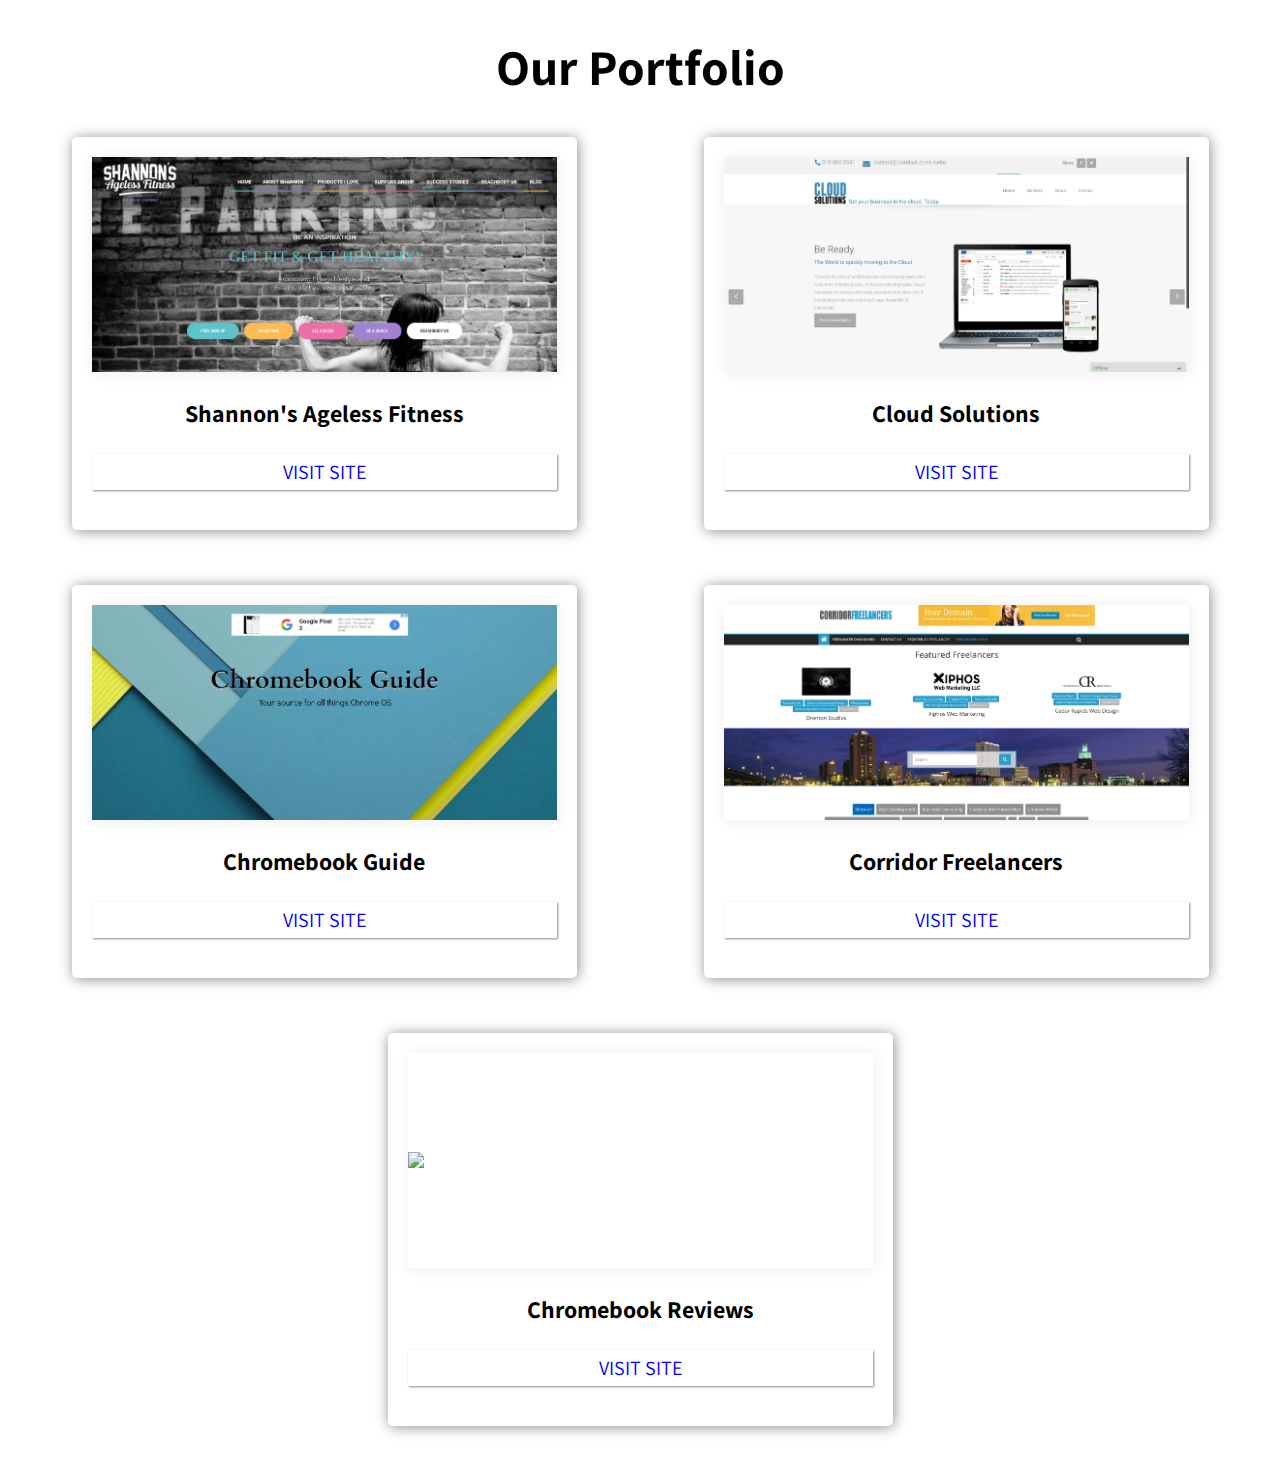
==== index-with-css.html @ 6541acf1 "index file with css" ====
<!doctype html>

<html lang="en">
<head>
  <meta charset="utf-8">
  <meta name="viewport" content="width=device-width" />
        <title>Play Ground</title>
        
        <link rel="stylesheet" href="css/style.css"> 
        <link href="https://fonts.googleapis.com/css?family=Assistant" rel="stylesheet">
    </head>
    <body>
        <section id="portfolio-entries">
            <h1>Our Portfolio</h1>
            <div class="container">
                

                <div class="portfolio-entry">
                    <div class="portfolio-image" id="shannon"> 
                       <img src="img/Cedar-Rapids-Web-Design_Portfolio_Shannons-Ageless-Fitness_Hero.jpg">
                       <button class="open-popup">Click to learn more</button>
                    </div>
                    <h2>Shannon's Ageless Fitness</h2>
                  <a target="_blank" href="https://shannonsagelessfitness.com"><p>VISIT SITE</p></a>
                </div> <!-- portfolio-entry -->
                
                
                
                <div class="portfolio-entry">
                    <div class="portfolio-image" id="cloud-solutions"> 
                       <img src="img/Cedar-Rapids-Web-Design_Portfolio_Cloud-Solutions_Hero.jpg">
                       <button class="open-popup">Click to learn more</button>
                    </div>
                    <h2>Cloud Solutions</h2>
                  <a target="_blank" href="http://cloudsolutions.today"><p>VISIT SITE</p></a>
                </div> <!-- portfolio-entry -->
                
                
                
                
                <div class="portfolio-entry">
                    <div class="portfolio-image" id="chromebook-guide"> 
                       <img src="img/Cedar-Rapids-Web-Design_Portfolio_Chromebook-Guide.png">
                       <button class="open-popup">Click to learn more</button>
                    </div>
                    <h2>Chromebook Guide</h2>
                    <a target="_blank" href="https://chromebook.guide"><p>VISIT SITE</p></a>
                </div> <!-- portfolio-entry -->
                
                
                
                
                <div class="portfolio-entry">
                    <div class="portfolio-image" id="corridor"> 
                       <img src="img/Cedar-Rapids-Web-Design_Portfolio_Corridor-Freelancers.png">
                       <button class="open-popup">Click to learn more</button>
                    </div>
                    <h2>Corridor Freelancers</h2>
                    <a target="_blank" href="https://corridorfreelancers.com"><p>VISIT SITE</p></a>
                </div> <!-- portfolio-entry -->
              
              
              
              
              <div class="portfolio-entry">
                    <div class="portfolio-image" id="chromebook-reviews"> 
                       <img src="img/Cedar-Rapids-Web-Design_Portfolio_Chromebook-Reviews.png">
                       <button class="open-popup">Click to learn more</button>
                    </div>
                    <h2>Chromebook Reviews</h2>
                    <a target="_blank" href="http://chromebook.reviews"><p>VISIT SITE</p></a>
                </div> <!-- portfolio-entry -->
                
                
                
          </div><!-- container -->
                
      </section>
             
              
            
            <!--  MODALS --> 
      
      
      
               <section id="modals"> 
            <div class="container">    
            <div class="portfolio-modal" id="corridor-modal">
                <div class="close">X</div>
                <div class="modal-image"> 
                   <img src="img/Cedar-Rapids-Web-Design_Portfolio_Corridor-Freelancers.png">       
                </div>
                <div class="modal-meta">
                   <h2>Corridor Freelancers</h2>
                   <p>Corridor Freelancers is a website that aims to help quality clients connect with quality contract works (Freelancers) in the Cedar Rapids, Iowa City area. Corridor Freelancers was designed and built by Cedar Rapids Web Design using a highly customised version of the ColorMag theme.</p>
                </div>
            </div> <!-- portfolio-modal -->
                
                
            
             <div class="portfolio-modal" id="shannon-modal">
                <div class="close">X</div>
                <div class="modal-image"> 
                    <img src="img/Cedar-Rapids-Web-Design_Portfolio_Shannons-Ageless-Fitness_Hero.jpg">
                </div>
                <div class="modal-meta">
                  <h2>Shannon's Ageless Fitness</h2>
                  <p>Shannon is a fitness trainer, who specializes in helping "experienced" exercisers look and feel young.
                Cedar Rapids Web Design built this website from the ground up, using the <a target="_blank" href="https://themeforest.net/item/fitness-club-health-fitness-wordpress-theme/18718676" rel="noopener"       target="_blank">Fitness Club theme for WordPress</a>.
                Photography for Shannon's website was done by  <a target="_blank" href="http://www.themodernlovebird.com" target="_blank">The Modern Lovebird</a>
                Shannon hosts her website with Cedar Rapids Web Design, which means we keep her site live, and up to date.</p>
               </div>
            </div> <!-- portfolio-modal -->
            
            
            
            <div class="portfolio-modal" id="cloud-solutions-modal">
                <div class="close">X</div>
                <div class="modal-image"> 
                   <img src="img/Cedar-Rapids-Web-Design_Portfolio_Cloud-Solutions_Hero.jpg">
                </div>
                <div class="modal-meta">
                  <h2>Cloud Solutions Today</h2>
                  <p>Cloud Solutions is Cedar Rapids Web Design's previous brand. The site was built using a web developing platform called Webflow, and is still live! Cloud Solutions was designed and built from the ground up by Cedar Rapids Web Design.</p>
                </div>
              </div> <!-- portfolio-modal -->
            
            
            
            
            
            
            <div class="portfolio-modal" id="chromebook-guide-modal">
                <div class="close">X</div>
                <div class="modal-image"> 
                   <img src="img/Cedar-Rapids-Web-Design_Portfolio_Chromebook-Guide.png">
                </div>
                <div class="modal-meta">
                   <h2>Chromebook Guide</h2>
                   <p>Chromebook Guide is an unofficial resource website for users of Google's line of laptops called Chromebooks. Cedar Rapids Web Design designed and developed Chromebook Guide from scratch, using the Moesia Theme for WordPress and the PageBuilder by Origin builder plugin. Chromebook Guide has chosen to host with Cedar Rapids Web Design, which means we keep their site live, and up to date.</p>
                </div>
            </div> <!-- portfolio-modal -->
              
              <div class="portfolio-modal" id="chromebook-reviews-modal">
                <div class="close">X</div>
                <div class="modal-image"> 
                   <img src="img/Cedar-Rapids-Web-Design_Portfolio_Chromebook-Reviews.png">
                </div>
                <div class="modal-meta">
                   <h2>Chromebook Reviews</h2>
                   <p>Chromebook Guide is an unofficial resource website for users of Google's line of laptops called Chromebooks. Cedar Rapids Web Design designed and developed Chromebook Guide from scratch, using the Moesia Theme for WordPress and the PageBuilder by Origin builder plugin. Chromebook Guide has chosen to host with Cedar Rapids Web Design, which means we keep their site live, and up to date.</p>
                </div>
            </div> <!-- portfolio-modal -->
            
            
            
              
              
              
              
            </div> <!-- container -->
             </section>
            
           
            
           
            
            
            
            
            
            
            
            
       
        
        
        
        
        
        
        
        
        
        
         
        
        
        
        
        
        
        
        <footer>
<!--             <script src="https://ajax.googleapis.com/ajax/libs/jquery/3.2.1/jquery.min.js"></script> -->
<!--             <script src="js/script.js"></script> -->
            
            
        </footer>
        
        
    </body>
</html>
---- css/style.css ----
html {
              font-family: 'Assistant', sans-serif;
               }
            h1 {
                font-size: 50px;
                text-align: center;
                align-items: center;
               }

            div.portfolio-section {
                display: flex;
                flex-direction: column;
                align-items: center;
                font-family: "Assistant", sans-serif!important;
               }
.portfolio-section h2 {
font-size: 24px!important;
font-family: "Assistant", sans-serif!important;
text-transform: none!important;
}
            .container {
                margin:0 auto;
                display:flex;
                flex-wrap: wrap;
                justify-content: space-around;
                
               }
            
            .portfolio-entry {
                width: 465px;
                height: auto;
                box-shadow: 1px 1px 14px #00000075;
                margin: 5px 5px 50px 5px;
                padding: 20px;
                border-radius: 5px;
              
               }
            
            .portfolio-entry h2 {
                text-align: center;
                
                padding: 5px;
               }
            
            .portfolio-entry a {
                text-decoration: none;
                color: blue;
                font-size: 20px;
               }
            
            .portfolio-entry p {
                text-align: center;
              box-shadow: 1px 1px 2px #00000075;
              padding: 5px 0;
                }
            
            .portfolio-entry p:hover {
              
              background-color: whitesmoke;
                }

            .portfolio-image img {
                width: 100%;
                height: auto;
                position: absolute;
                -webkit-transition: opacity .4s; /* Safari */
                transition: opacity .4s;
             
               
                }
 
            
            
            .portfolio-image {
                height: 215px;
                position: relative;
                display: flex;
                flex-direction: column;
                justify-content: space-around;
                align-items: center;
                overflow: hidden;
                box-shadow: 1px 1px 15px #00000014;
            }
            
           
            
           button.open-popup {
               position: absolute;
               display: none;
color:#000!important;
               background: none;
               border: none;
               font-size: 30px;
               font-weight: 700;
           }
            
            .portfolio-modal {
                    position: fixed;
                    width: 50%;
                    box-shadow: 1px 1px 14px #00000075;
                    display: none;
                   
                    flex-direction: column;
                    align-items: center;
                    padding-top: 50px;
                    background-color: #ffffff;
                    z-index: 999;
                    top: 200px;
                    min-width: 500px;
            }
            .portfolio-modal p {
                font-size: 20px;
/*                 padding: 0 100px; */
            }

            .modal-image {
                width: 90%;
                height: auto;
               
            }
            
            .modal-image img {
                width: 100%;
                height: auto;
            }
            .close {
                cursor: pointer;
                width: 50px;
                height: 50px;
                color: #00000045;
                position: absolute;
                top: 0;
                display: flex;
                align-items: center;
                justify-content: space-around;
                right: 0;
                border-radius: 100%;
                font-size: 30px;
                background-color: white;
                border-left: 2px solid;
                border-right: 2px solid;
                text-align: center;
                font-family: 'Roboto', sans-serif;
            }
            
            
            
            .modal-meta {
              width: 90%;
            }
            
           
  


@media screen and (max-width: 800px) {
                .portfolio-entry {
                 width: 90%;
             }
                .portfolio-image {
                 height: 275px;
             }
   .portfolio-modal {
     width: 90%;
  }
  
}

@media screen and (max-width: 500px) {
  .portfolio-modal {
    min-width: 360px!important;
  }
}

@media screen and (max-width: 500px) {
.portfolio-image {
    height: 205px;
}
}

@media screen and (max-width: 400px) {
.portfolio-image {
    height: 140px;
}
}
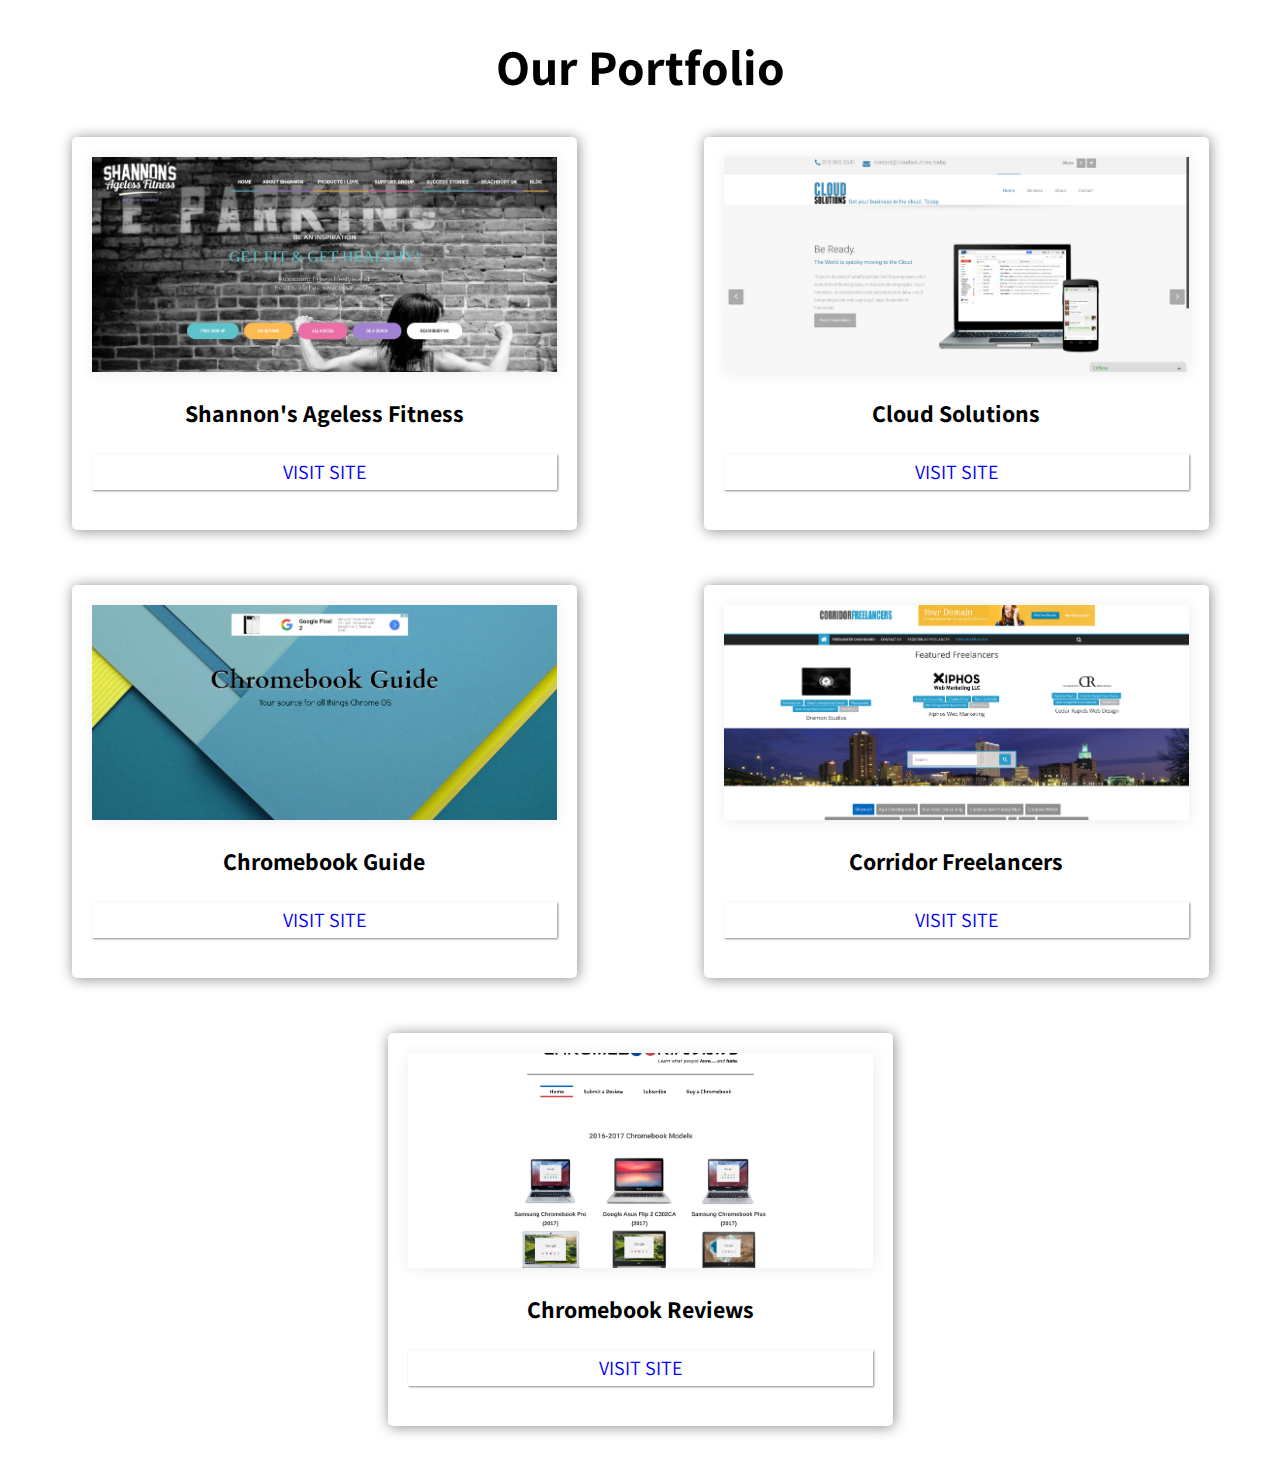
==== commit 1055ecb9: "added javascript" ====
--- a/index-with-css.html
+++ b/index-with-css.html
@@ -1,203 +1,230 @@
 <!doctype html>
 
 <html lang="en">
+
 <head>
-  <meta charset="utf-8">
-  <meta name="viewport" content="width=device-width" />
-        <title>Play Ground</title>
-        
-        <link rel="stylesheet" href="css/style.css"> 
-        <link href="https://fonts.googleapis.com/css?family=Assistant" rel="stylesheet">
-    </head>
-    <body>
-        <section id="portfolio-entries">
-            <h1>Our Portfolio</h1>
-            <div class="container">
-                
-
-                <div class="portfolio-entry">
-                    <div class="portfolio-image" id="shannon"> 
-                       <img src="img/Cedar-Rapids-Web-Design_Portfolio_Shannons-Ageless-Fitness_Hero.jpg">
-                       <button class="open-popup">Click to learn more</button>
-                    </div>
-                    <h2>Shannon's Ageless Fitness</h2>
-                  <a target="_blank" href="https://shannonsagelessfitness.com"><p>VISIT SITE</p></a>
-                </div> <!-- portfolio-entry -->
-                
-                
-                
-                <div class="portfolio-entry">
-                    <div class="portfolio-image" id="cloud-solutions"> 
-                       <img src="img/Cedar-Rapids-Web-Design_Portfolio_Cloud-Solutions_Hero.jpg">
-                       <button class="open-popup">Click to learn more</button>
-                    </div>
-                    <h2>Cloud Solutions</h2>
-                  <a target="_blank" href="http://cloudsolutions.today"><p>VISIT SITE</p></a>
-                </div> <!-- portfolio-entry -->
-                
-                
-                
-                
-                <div class="portfolio-entry">
-                    <div class="portfolio-image" id="chromebook-guide"> 
-                       <img src="img/Cedar-Rapids-Web-Design_Portfolio_Chromebook-Guide.png">
-                       <button class="open-popup">Click to learn more</button>
-                    </div>
-                    <h2>Chromebook Guide</h2>
-                    <a target="_blank" href="https://chromebook.guide"><p>VISIT SITE</p></a>
-                </div> <!-- portfolio-entry -->
-                
-                
-                
-                
-                <div class="portfolio-entry">
-                    <div class="portfolio-image" id="corridor"> 
-                       <img src="img/Cedar-Rapids-Web-Design_Portfolio_Corridor-Freelancers.png">
-                       <button class="open-popup">Click to learn more</button>
-                    </div>
-                    <h2>Corridor Freelancers</h2>
-                    <a target="_blank" href="https://corridorfreelancers.com"><p>VISIT SITE</p></a>
-                </div> <!-- portfolio-entry -->
-              
-              
-              
-              
-              <div class="portfolio-entry">
-                    <div class="portfolio-image" id="chromebook-reviews"> 
-                       <img src="img/Cedar-Rapids-Web-Design_Portfolio_Chromebook-Reviews.png">
-                       <button class="open-popup">Click to learn more</button>
-                    </div>
-                    <h2>Chromebook Reviews</h2>
-                    <a target="_blank" href="http://chromebook.reviews"><p>VISIT SITE</p></a>
-                </div> <!-- portfolio-entry -->
-                
-                
-                
-          </div><!-- container -->
-                
-      </section>
-             
-              
-            
-            <!--  MODALS --> 
-      
-      
-      
-               <section id="modals"> 
-            <div class="container">    
-            <div class="portfolio-modal" id="corridor-modal">
-                <div class="close">X</div>
-                <div class="modal-image"> 
-                   <img src="img/Cedar-Rapids-Web-Design_Portfolio_Corridor-Freelancers.png">       
-                </div>
-                <div class="modal-meta">
-                   <h2>Corridor Freelancers</h2>
-                   <p>Corridor Freelancers is a website that aims to help quality clients connect with quality contract works (Freelancers) in the Cedar Rapids, Iowa City area. Corridor Freelancers was designed and built by Cedar Rapids Web Design using a highly customised version of the ColorMag theme.</p>
-                </div>
-            </div> <!-- portfolio-modal -->
-                
-                
-            
-             <div class="portfolio-modal" id="shannon-modal">
-                <div class="close">X</div>
-                <div class="modal-image"> 
-                    <img src="img/Cedar-Rapids-Web-Design_Portfolio_Shannons-Ageless-Fitness_Hero.jpg">
-                </div>
-                <div class="modal-meta">
-                  <h2>Shannon's Ageless Fitness</h2>
-                  <p>Shannon is a fitness trainer, who specializes in helping "experienced" exercisers look and feel young.
-                Cedar Rapids Web Design built this website from the ground up, using the <a target="_blank" href="https://themeforest.net/item/fitness-club-health-fitness-wordpress-theme/18718676" rel="noopener"       target="_blank">Fitness Club theme for WordPress</a>.
-                Photography for Shannon's website was done by  <a target="_blank" href="http://www.themodernlovebird.com" target="_blank">The Modern Lovebird</a>
-                Shannon hosts her website with Cedar Rapids Web Design, which means we keep her site live, and up to date.</p>
-               </div>
-            </div> <!-- portfolio-modal -->
-            
-            
-            
-            <div class="portfolio-modal" id="cloud-solutions-modal">
-                <div class="close">X</div>
-                <div class="modal-image"> 
-                   <img src="img/Cedar-Rapids-Web-Design_Portfolio_Cloud-Solutions_Hero.jpg">
-                </div>
-                <div class="modal-meta">
-                  <h2>Cloud Solutions Today</h2>
-                  <p>Cloud Solutions is Cedar Rapids Web Design's previous brand. The site was built using a web developing platform called Webflow, and is still live! Cloud Solutions was designed and built from the ground up by Cedar Rapids Web Design.</p>
-                </div>
-              </div> <!-- portfolio-modal -->
-            
-            
-            
-            
-            
-            
-            <div class="portfolio-modal" id="chromebook-guide-modal">
-                <div class="close">X</div>
-                <div class="modal-image"> 
-                   <img src="img/Cedar-Rapids-Web-Design_Portfolio_Chromebook-Guide.png">
-                </div>
-                <div class="modal-meta">
-                   <h2>Chromebook Guide</h2>
-                   <p>Chromebook Guide is an unofficial resource website for users of Google's line of laptops called Chromebooks. Cedar Rapids Web Design designed and developed Chromebook Guide from scratch, using the Moesia Theme for WordPress and the PageBuilder by Origin builder plugin. Chromebook Guide has chosen to host with Cedar Rapids Web Design, which means we keep their site live, and up to date.</p>
-                </div>
-            </div> <!-- portfolio-modal -->
-              
-              <div class="portfolio-modal" id="chromebook-reviews-modal">
-                <div class="close">X</div>
-                <div class="modal-image"> 
-                   <img src="img/Cedar-Rapids-Web-Design_Portfolio_Chromebook-Reviews.png">
-                </div>
-                <div class="modal-meta">
-                   <h2>Chromebook Reviews</h2>
-                   <p>Chromebook Guide is an unofficial resource website for users of Google's line of laptops called Chromebooks. Cedar Rapids Web Design designed and developed Chromebook Guide from scratch, using the Moesia Theme for WordPress and the PageBuilder by Origin builder plugin. Chromebook Guide has chosen to host with Cedar Rapids Web Design, which means we keep their site live, and up to date.</p>
-                </div>
-            </div> <!-- portfolio-modal -->
-            
-            
-            
-              
-              
-              
-              
-            </div> <!-- container -->
-             </section>
-            
-           
-            
-           
-            
-            
-            
-            
-            
-            
-            
-            
-       
-        
-        
-        
-        
-        
-        
-        
-        
-        
-        
-         
-        
-        
-        
-        
-        
-        
-        
-        <footer>
-<!--             <script src="https://ajax.googleapis.com/ajax/libs/jquery/3.2.1/jquery.min.js"></script> -->
-<!--             <script src="js/script.js"></script> -->
-            
-            
-        </footer>
-        
-        
-    </body>
-</html>
+   <meta charset="utf-8">
+   <meta name="viewport" content="width=device-width" />
+   <title>Play Ground</title>
+
+   <link rel="stylesheet" href="css/style.css">
+   <link href="https://fonts.googleapis.com/css?family=Assistant" rel="stylesheet">
+</head>
+
+<body>
+   <section id="portfolio-entries">
+      <h1>Our Portfolio</h1>
+      <div class="container">
+
+
+         <div class="portfolio-entry">
+            <div class="portfolio-image" id="shannon">
+               <img src="img/Cedar-Rapids-Web-Design_Portfolio_Shannons-Ageless-Fitness_Hero.jpg">
+               <button class="open-popup">Click to learn more</button>
+            </div>
+            <h2>Shannon's Ageless Fitness</h2>
+            <a target="_blank" href="https://shannonsagelessfitness.com">
+               <p>VISIT SITE</p>
+            </a>
+         </div> <!-- portfolio-entry -->
+
+
+
+         <div class="portfolio-entry">
+            <div class="portfolio-image" id="cloud-solutions">
+               <img src="img/Cedar-Rapids-Web-Design_Portfolio_Cloud-Solutions_Hero.jpg">
+               <button class="open-popup">Click to learn more</button>
+            </div>
+            <h2>Cloud Solutions</h2>
+            <a target="_blank" href="http://cloudsolutions.today">
+               <p>VISIT SITE</p>
+            </a>
+         </div> <!-- portfolio-entry -->
+
+
+
+
+         <div class="portfolio-entry">
+            <div class="portfolio-image" id="chromebook-guide">
+               <img src="img/Cedar-Rapids-Web-Design_Portfolio_Chromebook-Guide.png">
+               <button class="open-popup">Click to learn more</button>
+            </div>
+            <h2>Chromebook Guide</h2>
+            <a target="_blank" href="https://chromebook.guide">
+               <p>VISIT SITE</p>
+            </a>
+         </div> <!-- portfolio-entry -->
+
+
+
+
+         <div class="portfolio-entry">
+            <div class="portfolio-image" id="corridor">
+               <img src="img/Cedar-Rapids-Web-Design_Portfolio_Corridor-Freelancers.png">
+               <button class="open-popup">Click to learn more</button>
+            </div>
+            <h2>Corridor Freelancers</h2>
+            <a target="_blank" href="https://corridorfreelancers.com">
+               <p>VISIT SITE</p>
+            </a>
+         </div> <!-- portfolio-entry -->
+
+
+
+
+         <div class="portfolio-entry">
+            <div class="portfolio-image" id="chromebook-reviews">
+               <img src="img/chromebook-reviews.png">
+               <button class="open-popup">Click to learn more</button>
+            </div>
+            <h2>Chromebook Reviews</h2>
+            <a target="_blank" href="http://chromebook.reviews">
+               <p>VISIT SITE</p>
+            </a>
+         </div> <!-- portfolio-entry -->
+
+
+
+      </div><!-- container -->
+
+   </section>
+
+
+
+   <!--  MODALS -->
+
+
+
+   <section id="modals">
+      <div class="container">
+         <div class="portfolio-modal" id="corridor-modal">
+            <div class="close">X</div>
+            <div class="modal-image">
+               <img src="img/Cedar-Rapids-Web-Design_Portfolio_Corridor-Freelancers.png">
+            </div>
+            <div class="modal-meta">
+               <h2>Corridor Freelancers</h2>
+               <p>Corridor Freelancers is a website that aims to help quality clients connect with quality contract
+                  works (Freelancers) in the Cedar Rapids, Iowa City area. Corridor Freelancers was designed and built
+                  by Cedar Rapids Web Design using a highly customised version of the ColorMag theme.</p>
+            </div>
+         </div> <!-- portfolio-modal -->
+
+
+
+         <div class="portfolio-modal" id="shannon-modal">
+            <div class="close">X</div>
+            <div class="modal-image">
+               <img src="img/Cedar-Rapids-Web-Design_Portfolio_Shannons-Ageless-Fitness_Hero.jpg">
+            </div>
+            <div class="modal-meta">
+               <h2>Shannon's Ageless Fitness</h2>
+               <p>Shannon is a fitness trainer, who specializes in helping "experienced" exercisers look and feel young.
+                  Cedar Rapids Web Design built this website from the ground up, using the <a target="_blank"
+                     href="https://themeforest.net/item/fitness-club-health-fitness-wordpress-theme/18718676"
+                     rel="noopener" target="_blank">Fitness Club theme for WordPress</a>.
+                  Photography for Shannon's website was done by <a target="_blank"
+                     href="http://www.themodernlovebird.com" target="_blank">The Modern Lovebird</a>
+                  Shannon hosts her website with Cedar Rapids Web Design, which means we keep her site live, and up to
+                  date.</p>
+            </div>
+         </div> <!-- portfolio-modal -->
+
+
+
+         <div class="portfolio-modal" id="cloud-solutions-modal">
+            <div class="close">X</div>
+            <div class="modal-image">
+               <img src="img/Cedar-Rapids-Web-Design_Portfolio_Cloud-Solutions_Hero.jpg">
+            </div>
+            <div class="modal-meta">
+               <h2>Cloud Solutions Today</h2>
+               <p>Cloud Solutions is Cedar Rapids Web Design's previous brand. The site was built using a web developing
+                  platform called Webflow, and is still live! Cloud Solutions was designed and built from the ground up
+                  by Cedar Rapids Web Design.</p>
+            </div>
+         </div> <!-- portfolio-modal -->
+
+
+
+
+
+
+         <div class="portfolio-modal" id="chromebook-guide-modal">
+            <div class="close">X</div>
+            <div class="modal-image">
+               <img src="img/Cedar-Rapids-Web-Design_Portfolio_Chromebook-Guide.png">
+            </div>
+            <div class="modal-meta">
+               <h2>Chromebook Guide</h2>
+               <p>Chromebook Guide is an unofficial resource website for users of Google's line of laptops called
+                  Chromebooks. Cedar Rapids Web Design designed and developed Chromebook Guide from scratch, using the
+                  Moesia Theme for WordPress and the PageBuilder by Origin builder plugin. Chromebook Guide has chosen
+                  to host with Cedar Rapids Web Design, which means we keep their site live, and up to date.</p>
+            </div>
+         </div> <!-- portfolio-modal -->
+
+         <div class="portfolio-modal" id="chromebook-reviews-modal">
+            <div class="close">X</div>
+            <div class="modal-image">
+               <img src="img/chromebook-reviews.png">
+            </div>
+            <div class="modal-meta">
+               <h2>Chromebook Reviews</h2>
+               <p>Chromebook Guide is an unofficial resource website for users of Google's line of laptops called
+                  Chromebooks. Cedar Rapids Web Design designed and developed Chromebook Guide from scratch, using the
+                  Moesia Theme for WordPress and the PageBuilder by Origin builder plugin. Chromebook Guide has chosen
+                  to host with Cedar Rapids Web Design, which means we keep their site live, and up to date.</p>
+            </div>
+         </div> <!-- portfolio-modal -->
+
+
+
+
+
+
+
+      </div> <!-- container -->
+   </section>
+
+
+
+
+
+
+
+
+
+
+
+
+
+
+
+
+
+
+
+
+
+
+
+
+
+
+
+
+
+
+
+   <footer>
+      <!--             <script src="https://ajax.googleapis.com/ajax/libs/jquery/3.2.1/jquery.min.js"></script> -->
+      <!--             <script src="js/script.js"></script> -->
+
+
+   </footer>
+
+
+</body>
+
+</html>